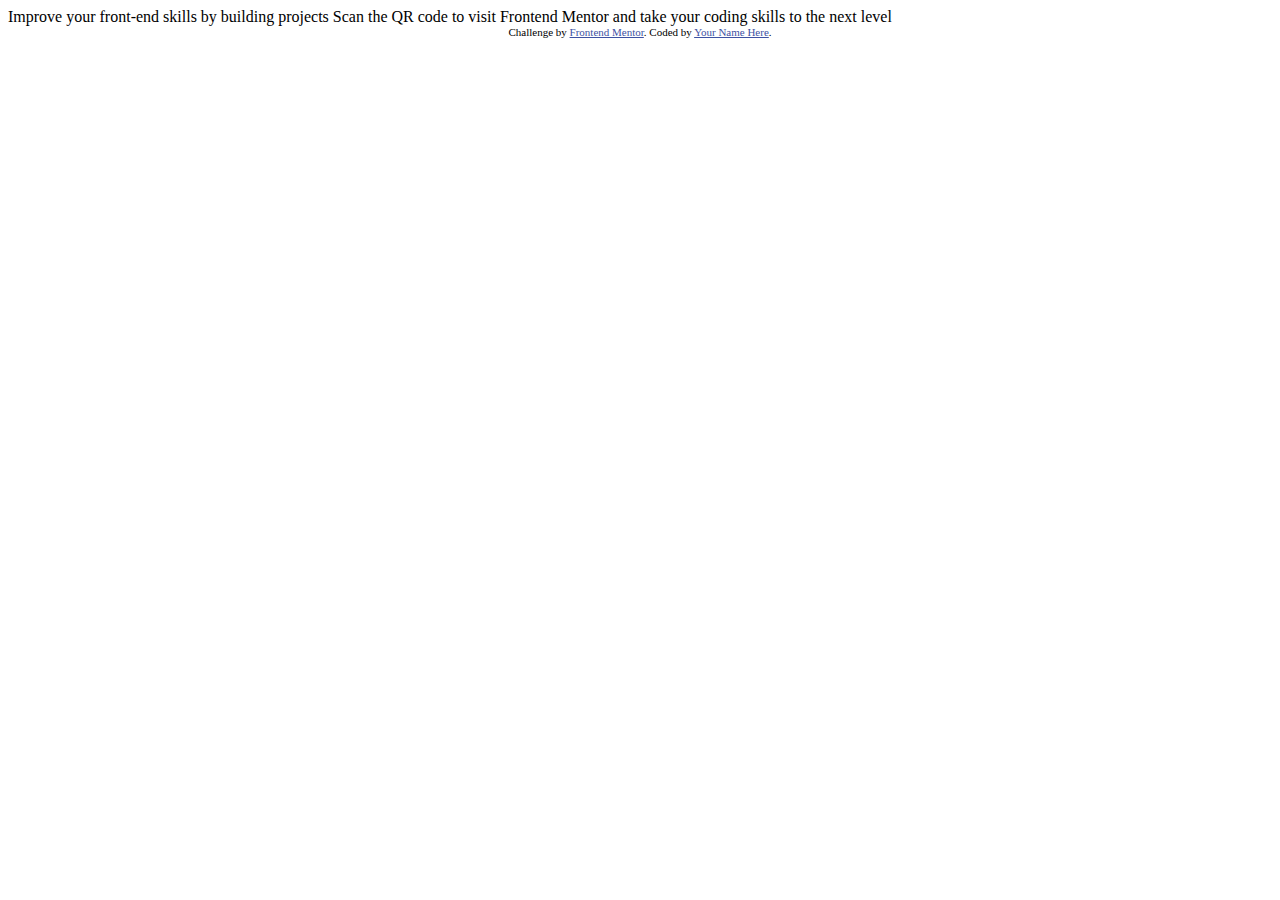
==== qr-code-component-main/index.html @ 9b99f77b "started frontend-practice" ====
<!DOCTYPE html>
<html lang="en">
<head>
  <meta charset="UTF-8">
  <meta name="viewport" content="width=device-width, initial-scale=1.0"> <!-- displays site properly based on user's device -->

  <link rel="icon" type="image/png" sizes="32x32" href="./images/favicon-32x32.png">
  
  <title>Frontend Mentor | QR code component</title>

  <!-- Feel free to remove these styles or customise in your own stylesheet 👍 -->
  <style>
    .attribution { font-size: 11px; text-align: center; }
    .attribution a { color: hsl(228, 45%, 44%); }
  </style>
</head>
<body>

  Improve your front-end skills by building projects

  Scan the QR code to visit Frontend Mentor and take your coding skills to the next level
  
  <div class="attribution">
    Challenge by <a href="https://www.frontendmentor.io?ref=challenge" target="_blank">Frontend Mentor</a>. 
    Coded by <a href="#">Your Name Here</a>.
  </div>
</body>
</html>
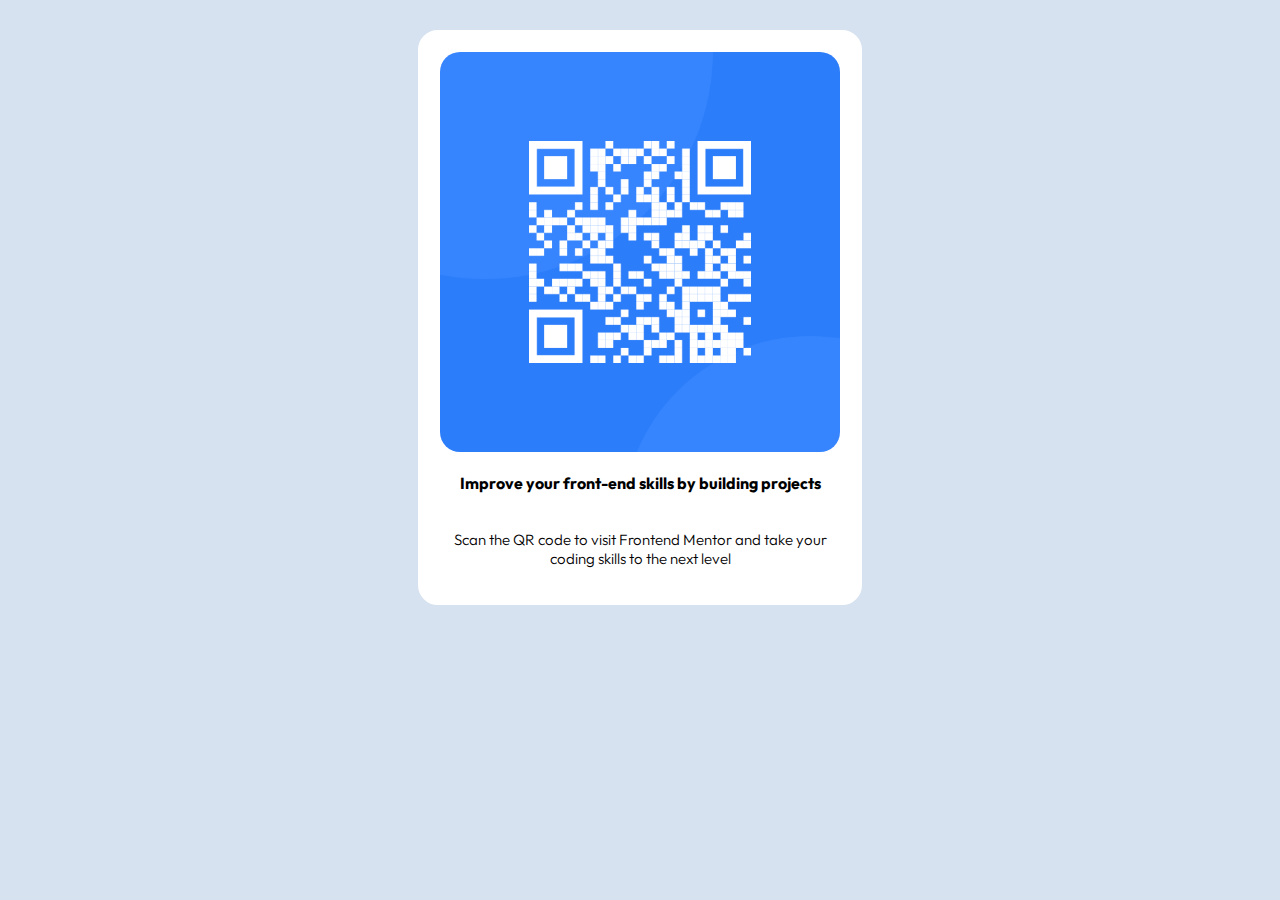
==== commit 98f8e658: "styles: completed card design" ====
--- a/qr-code-component-main/index.html
+++ b/qr-code-component-main/index.html
@@ -1,28 +1,38 @@
 <!DOCTYPE html>
 <html lang="en">
-<head>
-  <meta charset="UTF-8">
-  <meta name="viewport" content="width=device-width, initial-scale=1.0"> <!-- displays site properly based on user's device -->
+  <head>
+    <meta charset="UTF-8" />
+    <meta name="viewport" content="width=device-width, initial-scale=1.0" />
+    <link rel="stylesheet" href="/styles.css" />
+    <link rel="preconnect" href="https://fonts.googleapis.com" />
+    <link rel="preconnect" href="https://fonts.gstatic.com" crossorigin />
+    <link
+      href="https://fonts.googleapis.com/css2?family=Outfit:wght@300;400&display=swap"
+      rel="stylesheet"
+    />
+    <!-- displays site properly based on user's device -->
 
-  <link rel="icon" type="image/png" sizes="32x32" href="./images/favicon-32x32.png">
-  
-  <title>Frontend Mentor | QR code component</title>
+    <link
+      rel="icon"
+      type="image/png"
+      sizes="32x32"
+      href="./images/favicon-32x32.png"
+    />
 
-  <!-- Feel free to remove these styles or customise in your own stylesheet 👍 -->
-  <style>
-    .attribution { font-size: 11px; text-align: center; }
-    .attribution a { color: hsl(228, 45%, 44%); }
-  </style>
-</head>
-<body>
+    <title>Frontend Mentor | QR code component</title>
 
-  Improve your front-end skills by building projects
-
-  Scan the QR code to visit Frontend Mentor and take your coding skills to the next level
-  
-  <div class="attribution">
-    Challenge by <a href="https://www.frontendmentor.io?ref=challenge" target="_blank">Frontend Mentor</a>. 
-    Coded by <a href="#">Your Name Here</a>.
-  </div>
-</body>
-</html>+    <!-- Feel free to remove these styles or customise in your own stylesheet 👍 -->
+  </head>
+  <body>
+    <div class="container container-border">
+      <img class="qr-img" src="./images/image-qr-code.png" />
+      <h4 style="font-weight: bold">
+        Improve your front-end skills by building projects
+      </h4>
+      <p style="font-size: 15px ; font-weight: 300; ">
+        Scan the QR code to visit Frontend Mentor and take your coding skills to
+        the next level
+      </p>
+    </div>
+  </body>
+</html>
--- a/styles.css
+++ b/styles.css
@@ -0,0 +1,27 @@
+body {
+  margin: 30px;
+  background-color: hsl(212, 45%, 89%);
+  font-family: "Outfit", sans-serif;
+}
+
+.container {
+  display: flex;
+  flex-direction: column;
+  justify-content: center;
+  margin-left: auto;
+  margin-right: auto;
+  padding: 20px;
+  text-align: center;
+  width: 400px;
+  background-color: hsl(0, 0%, 100%);
+}
+
+.container-border {
+  border: 2px solid hsl(0, 0%, 100%);
+  border-radius: 20px;
+}
+
+.qr-img {
+  width: auto;
+  border-radius: 20px;
+}
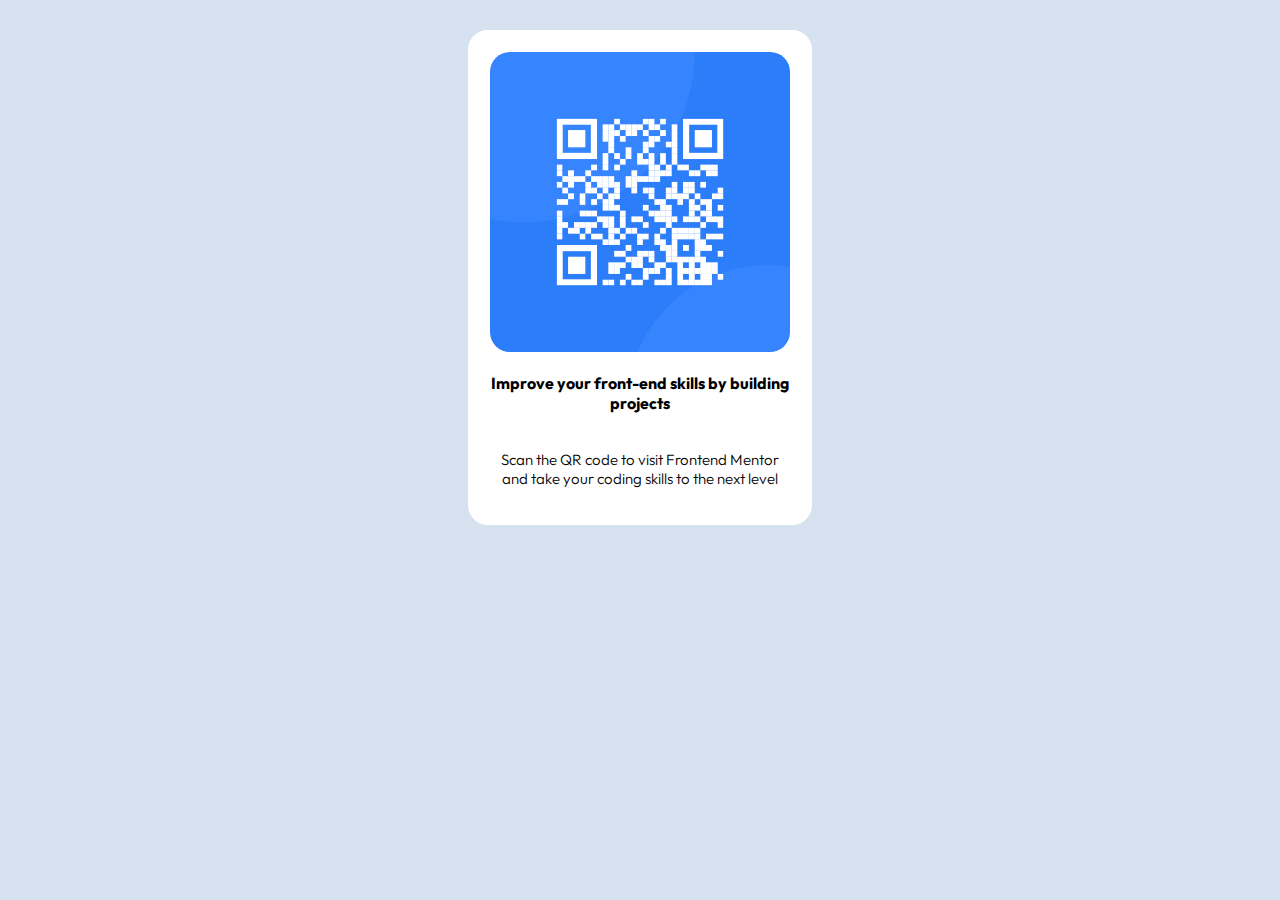
==== commit b1eb1e17: "doc: file chnages" ====
--- a/qr-code-component-main/index.html
+++ b/qr-code-component-main/index.html
@@ -3,7 +3,7 @@
   <head>
     <meta charset="UTF-8" />
     <meta name="viewport" content="width=device-width, initial-scale=1.0" />
-    <link rel="stylesheet" href="/styles.css" />
+    <link rel="stylesheet" href="styles.css" />
     <link rel="preconnect" href="https://fonts.googleapis.com" />
     <link rel="preconnect" href="https://fonts.gstatic.com" crossorigin />
     <link
@@ -29,7 +29,7 @@
       <h4 style="font-weight: bold">
         Improve your front-end skills by building projects
       </h4>
-      <p style="font-size: 15px ; font-weight: 300; ">
+      <p style="font-size: 15px; font-weight: 300">
         Scan the QR code to visit Frontend Mentor and take your coding skills to
         the next level
       </p>
--- a/qr-code-component-main/styles.css
+++ b/qr-code-component-main/styles.css
@@ -0,0 +1,26 @@
+body {
+  margin: 30px;
+  background-color: hsl(212, 45%, 89%);
+  font-family: "Outfit", sans-serif;
+}
+
+.container {
+  display: flex;
+  flex-direction: column;
+  justify-content: center;
+  margin: auto;
+  padding: 20px;
+  text-align: center;
+  width: 300px;
+  background-color: hsl(0, 0%, 100%);
+}
+
+.container-border {
+  border: 2px solid hsl(0, 0%, 100%);
+  border-radius: 20px;
+}
+
+.qr-img {
+  width: auto;
+  border-radius: 20px;
+}
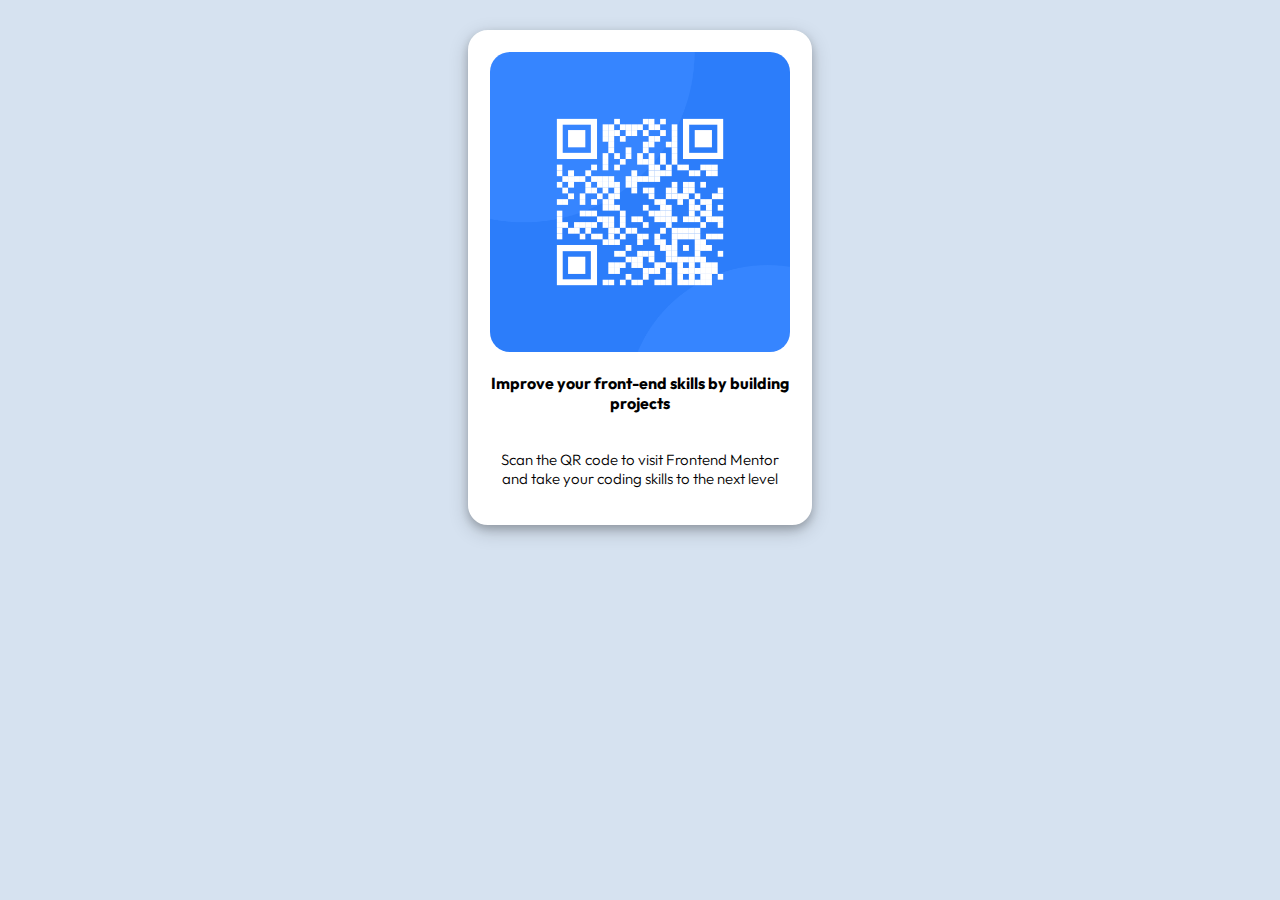
==== commit 9d17b0e0: "styles: added hover effect for title text" ====
--- a/qr-code-component-main/index.html
+++ b/qr-code-component-main/index.html
@@ -26,7 +26,7 @@
   <body>
     <div class="container container-border">
       <img class="qr-img" src="./images/image-qr-code.png" />
-      <h4 style="font-weight: bold">
+      <h4 class="title" style="font-weight: bold">
         Improve your front-end skills by building projects
       </h4>
       <p style="font-size: 15px; font-weight: 300">
--- a/qr-code-component-main/styles.css
+++ b/qr-code-component-main/styles.css
@@ -13,6 +13,7 @@
   text-align: center;
   width: 300px;
   background-color: hsl(0, 0%, 100%);
+  box-shadow: 0 4px 8px 0 rgba(0, 0, 0, 0.2), 0 6px 20px 0 rgba(0, 0, 0, 0.19);
 }
 
 .container-border {
@@ -24,3 +25,7 @@
   width: auto;
   border-radius: 20px;
 }
+
+.title:hover {
+  color: #3785fd;
+}
